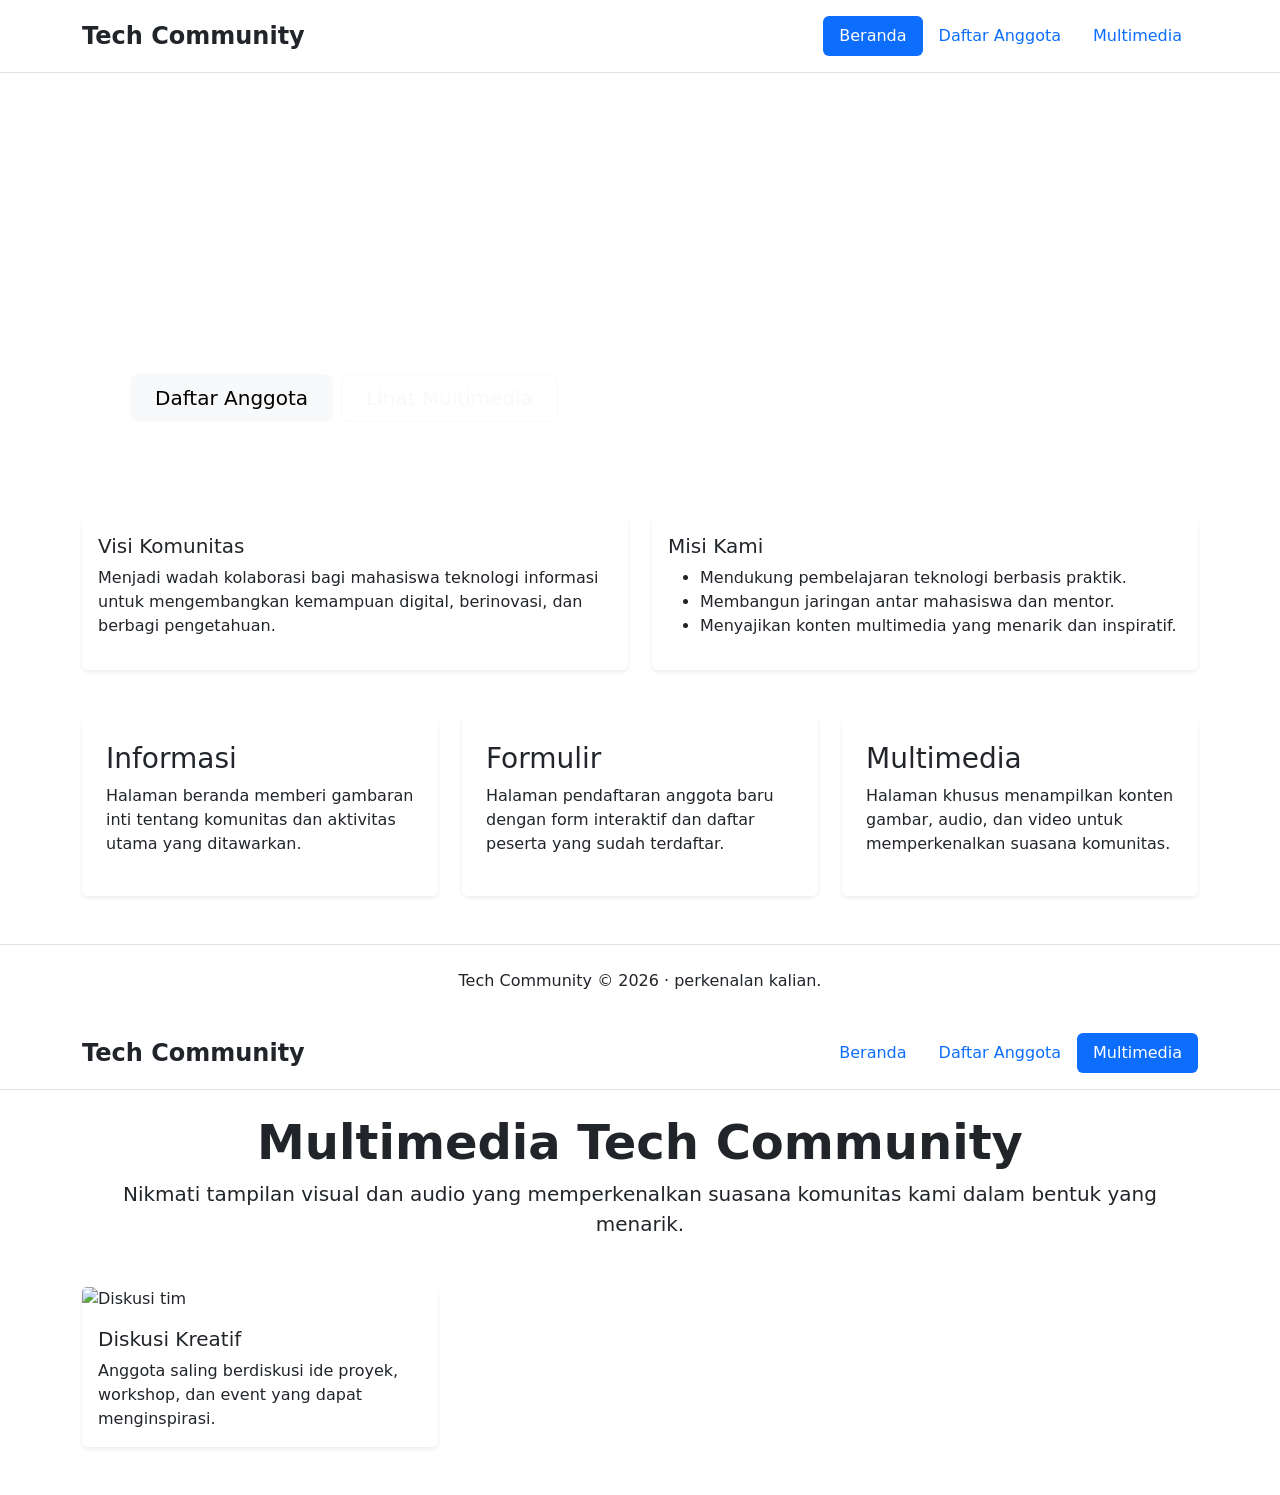
==== multimedia.html @ eb9ea6c2 "first commit" ====
<!DOCTYPE html>
<html lang="id">
<head>
  <meta charset="UTF-8" />
  <meta name="viewport" content="width=device-width, initial-scale=1.0" />
  <title>Tech Community</title>
  <link href="https://cdn.jsdelivr.net/npm/bootstrap@5.3.2/dist/css/bootstrap.min.css" rel="stylesheet" />
  <link rel="stylesheet" href="style.css" />
</head>
<body>
  <header class="site-header py-3 mb-4 border-bottom">
    <div class="container d-flex flex-wrap justify-content-between align-items-center">
      <a href="./index.html" class="d-flex align-items-center mb-2 mb-lg-0 text-dark text-decoration-none">
        <span class="fs-4 fw-bold">Tech Community</span>
      </a>
      <nav class="nav nav-pills">
        <a class="nav-link active" aria-current="page" href="./index.html">Beranda</a>
        <a class="nav-link" href="./form.html">Daftar Anggota</a>
        <a class="nav-link" href="./multimedia.html">Multimedia</a>
      </nav>
    </div>
  </header>
  <main class="container mb-5">
    <section class="hero-section p-5 rounded-4 text-white mb-5">
      <div class="row align-items-center">
        <div class="col-lg-7">
          <h1 class="display-5 fw-bold">Selamat Datang di Tech Community</h1>
          <p class="lead">Komunitas IT untuk mahasiswa yang ingin belajar, berkolaborasi, dan mengembangkan keterampilan teknologi di era digital.</p>
          <div class="d-grid gap-2 d-md-flex justify-content-md-start">
            <a class="btn btn-light btn-lg px-4" href="./form.html">Daftar Anggota</a>
            <a class="btn btn-outline-light btn-lg px-4" href="./multimedia.html">Lihat Multimedia</a>
          </div>
        </div>
        <div class="col-lg-5 mt-4 mt-lg-0">
          <div class="feature-box p-4 bg-white bg-opacity-10 rounded-4">
            <h2 class="h4">Mengapa Bergabung?</h2>
            <ul class="list-unstyled mt-3">
              <li>• Workshop rutin dan sesi sharing</li>
              <li>• Project team dan portofolio bersama</li>
              <li>• Komunitas supportive untuk mahasiswa IT</li>
            </ul>
          </div>
        </div>
      </div>
    </section>

    <section class="row g-4 mb-5">
      <div class="col-md-6">
        <div class="card shadow-sm border-0 h-100">
          <div class="card-body">
            <h2 class="h5">Visi Komunitas</h2>
            <p>Menjadi wadah kolaborasi bagi mahasiswa teknologi informasi untuk mengembangkan kemampuan digital, berinovasi, dan berbagi pengetahuan.</p>
          </div>
        </div>
      </div>
      <div class="col-md-6">
        <div class="card shadow-sm border-0 h-100">
          <div class="card-body">
            <h2 class="h5">Misi Kami</h2>
            <ul>
              <li>Mendukung pembelajaran teknologi berbasis praktik.</li>
              <li>Membangun jaringan antar mahasiswa dan mentor.</li>
              <li>Menyajikan konten multimedia yang menarik dan inspiratif.</li>
            </ul>
          </div>
        </div>
      </div>
    </section>

    <section class="row g-4">
      <div class="col-lg-4">
        <div class="card shadow-sm border-0 feature-card p-4">
          <h3>Informasi</h3>
          <p>Halaman beranda memberi gambaran inti tentang komunitas dan aktivitas utama yang ditawarkan.</p>
        </div>
      </div>
      <div class="col-lg-4">
        <div class="card shadow-sm border-0 feature-card p-4">
          <h3>Formulir</h3>
          <p>Halaman pendaftaran anggota baru dengan form interaktif dan daftar peserta yang sudah terdaftar.</p>
        </div>
      </div>
      <div class="col-lg-4">
        <div class="card shadow-sm border-0 feature-card p-4">
          <h3>Multimedia</h3>
          <p>Halaman khusus menampilkan konten gambar, audio, dan video untuk memperkenalkan suasana komunitas.</p>
        </div>
      </div>
    </section>
  </main>

  <footer class="text-center py-4 border-top bg-white">
    <div class="container">
      <p class="mb-0">Tech Community &copy; 2026 · perkenalan kalian.</p>
    </div>
  </footer>
</body>
</html>

<!DOCTYPE html>
<html lang="id">
<head>
  <meta charset="UTF-8" />
  <meta name="viewport" content="width=device-width, initial-scale=1.0" />
  <title>Multimedia Tech Community</title>
  <link href="https://cdn.jsdelivr.net/npm/bootstrap@5.3.2/dist/css/bootstrap.min.css" rel="stylesheet" />
  <link rel="stylesheet" href="style.css" />
</head>
<body>
  <header class="site-header py-3 mb-4 border-bottom">
    <div class="container d-flex flex-wrap justify-content-between align-items-center">
      <a href="./index.html" class="d-flex align-items-center mb-2 mb-lg-0 text-dark text-decoration-none">
        <span class="fs-4 fw-bold">Tech Community</span>
      </a>
      <nav class="nav nav-pills">
        <a class="nav-link" href="./index.html">Beranda</a>
        <a class="nav-link" href="./form.html">Daftar Anggota</a>
        <a class="nav-link active" aria-current="page" href="./multimedia.html">Multimedia</a>
      </nav>
    </div>
  </header>
  <main class="container mb-5">
    <section class="text-center mb-5">
      <h1 class="display-5 fw-semibold">Multimedia Tech Community</h1>
      <p class="lead">Nikmati tampilan visual dan audio yang memperkenalkan suasana komunitas kami dalam bentuk yang menarik.</p>
    </section>

    <section class="row g-4 mb-5">
      <div class="col-lg-4">
        <div class="card multimedia-card shadow-sm border-0">
          <img src="" class="card-img-top" alt="Diskusi tim" />
          <div class="card-body">
            <h5 class="card-title">Diskusi Kreatif</h5>
            <p class="card-text">Anggota saling berdiskusi ide proyek, workshop, dan event yang dapat menginspirasi.</p>
          </div>
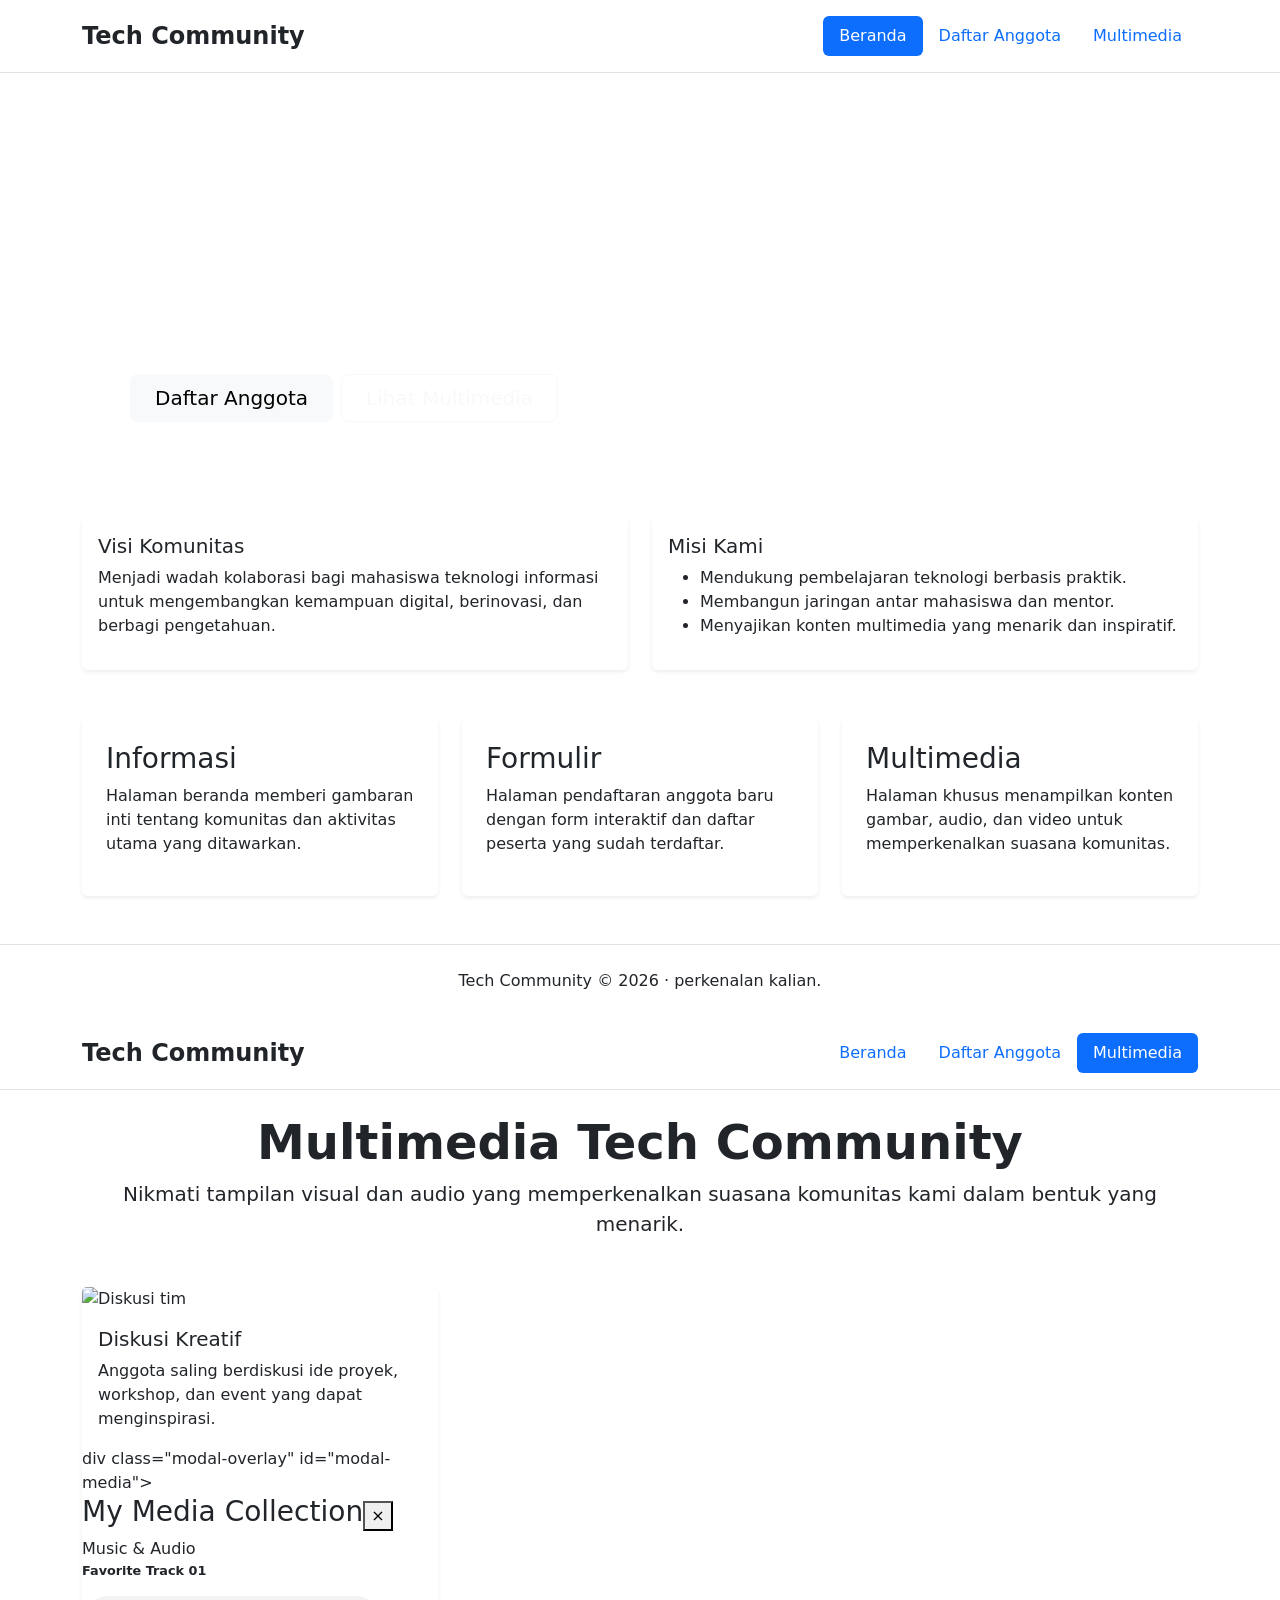
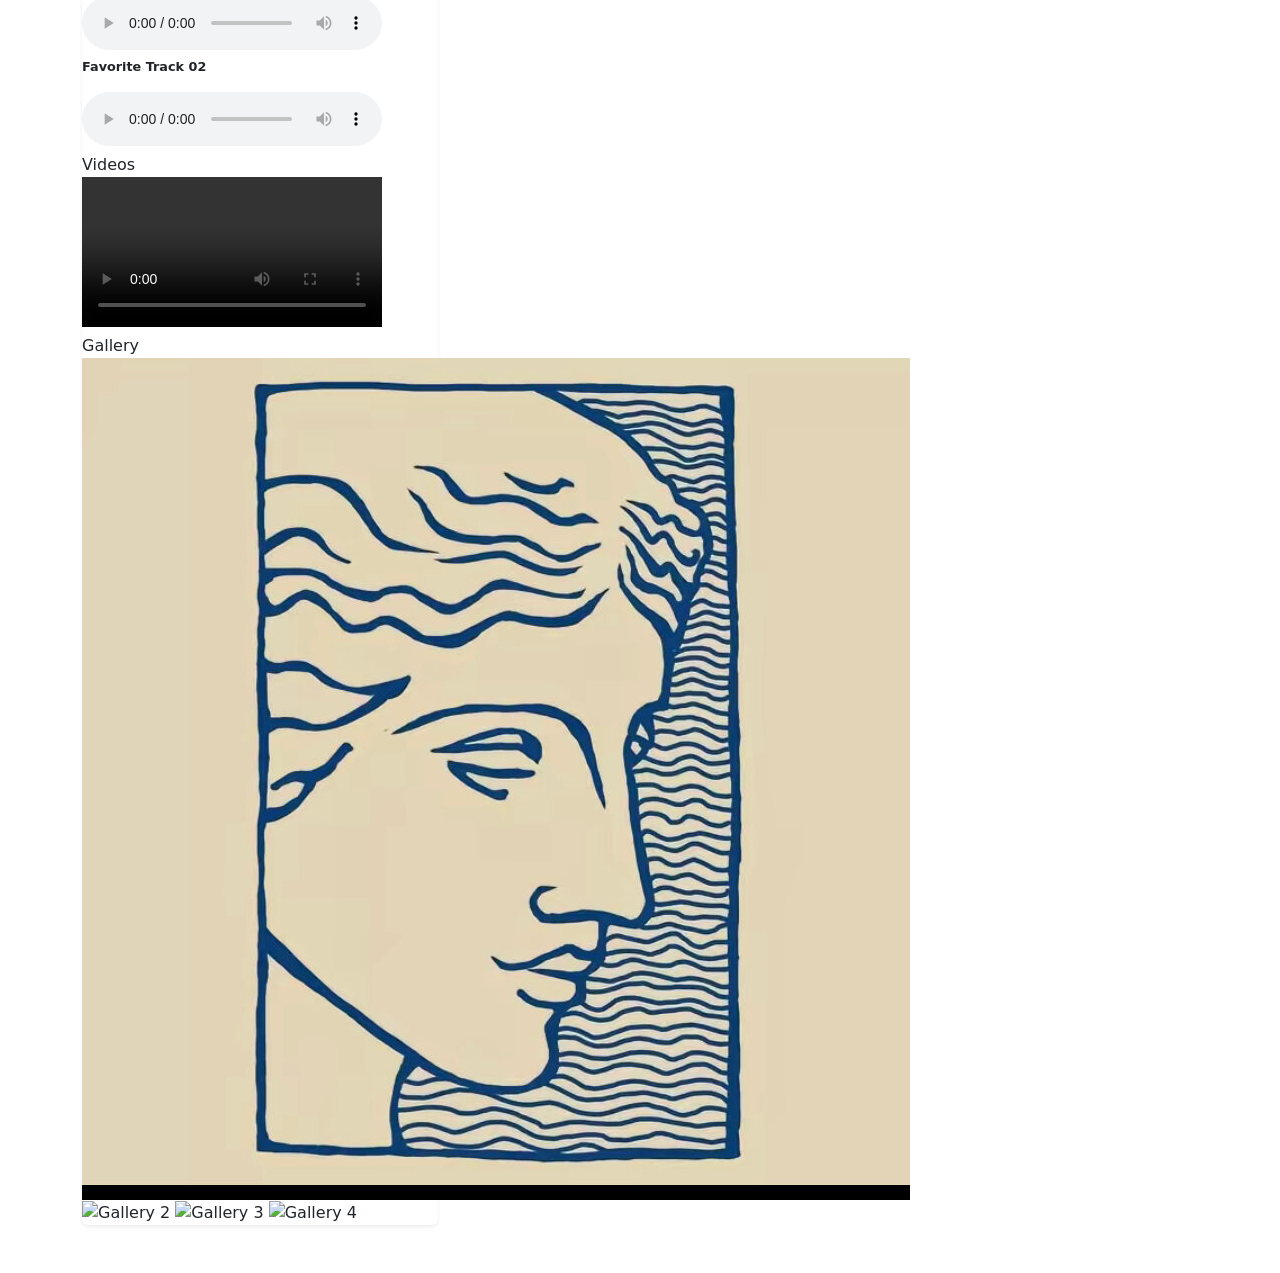
==== commit 04924a50: "klass library" ====
--- a/multimedia.html
+++ b/multimedia.html
@@ -124,6 +124,7 @@
       <h1 class="display-5 fw-semibold">Multimedia Tech Community</h1>
       <p class="lead">Nikmati tampilan visual dan audio yang memperkenalkan suasana komunitas kami dalam bentuk yang menarik.</p>
     </section>
+    
 
     <section class="row g-4 mb-5">
       <div class="col-lg-4">
@@ -132,4 +133,45 @@
           <div class="card-body">
             <h5 class="card-title">Diskusi Kreatif</h5>
             <p class="card-text">Anggota saling berdiskusi ide proyek, workshop, dan event yang dapat menginspirasi.</p>
-          </div>    +          </div>    
+
+          div class="modal-overlay" id="modal-media">
+        <div class="modal-card">
+            <div class="modal-header">
+                <h3>My Media Collection</h3>
+                <button class="close-btn" onclick="closeModal('media')">&times;</button>
+            </div>
+            <div class="modal-body">
+                
+                <div class="section-title">Music & Audio</div>
+                <div class="media-container">
+                    <p style="font-size: 0.8rem; font-weight: 700;">Favorite Track 01</p>
+                    <audio controls>
+                        <source src="Joji -  Glimpse of Us.mp3" type="audio/mpeg">
+                    </audio>
+                </div>
+                <div class="media-container">
+                    <p style="font-size: 0.8rem; font-weight: 700;">Favorite Track 02</p>
+                    <audio controls>
+                        <source src="media/musik2.mp3" type="audio/mpeg">
+                    </audio>
+                </div>
+
+                <div class="section-title">Videos</div>
+                <div class="media-container">
+                    <video controls>
+                        <source src="copy_9C91FCAF-DD31-4141-AF60-53D276D2904B - Copy.mp4" type="video/mp4">
+                    </video>
+                </div>
+
+                <div class="section-title">Gallery</div>
+                <div class="photo-grid">
+                    <img src="IMG_3266 - Copy.jpg" alt="Gallery 1">
+                    <img src="media/foto2.jpg" alt="Gallery 2">
+                    <img src="media/foto3.jpg" alt="Gallery 3">
+                    <img src="media/foto4.jpg" alt="Gallery 4">
+                </div>
+
+            </div>
+        </div>
+    </div>
